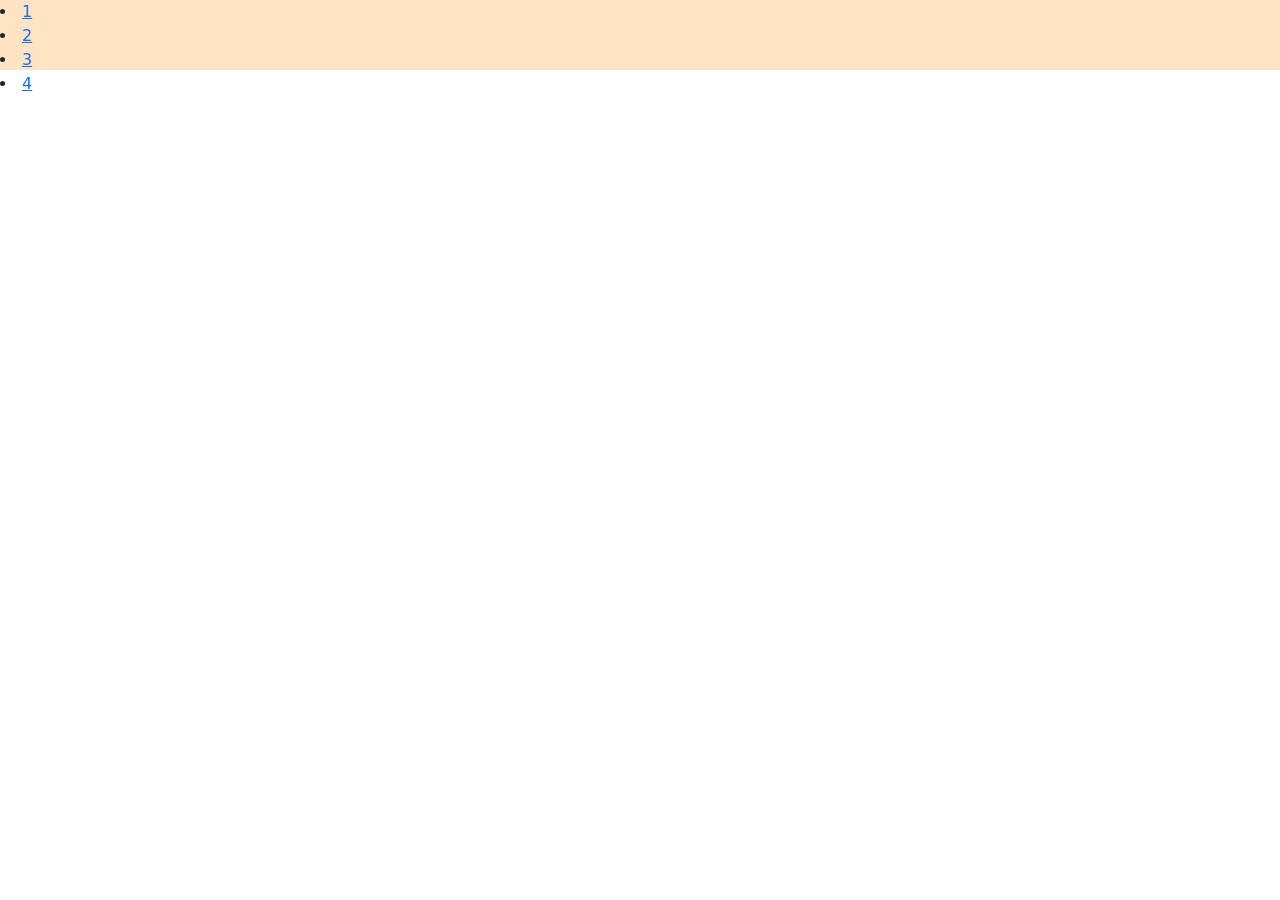
==== index.html @ 96dc6afb "bootstrap start" ====
<!DOCTYPE html>
<html lang="en">
<head>
    <meta charset="UTF-8">
    <meta name="viewport" content="width=device-width, initial-scale=1.0">
    <title>Document</title>
    <link rel="stylesheet" href="style.css">
    <script src="https://cdn.jsdelivr.net/npm/bootstrap@5.3.8/dist/js/bootstrap.bundle.min.js" integrity="sha384-FKyoEForCGlyvwx9Hj09JcYn3nv7wiPVlz7YYwJrWVcXK/BmnVDxM+D2scQbITxI" crossorigin="anonymous"></script>
    <link href="https://cdn.jsdelivr.net/npm/bootstrap@5.3.8/dist/css/bootstrap.min.css" rel="stylesheet" integrity="sha384-sRIl4kxILFvY47J16cr9ZwB07vP4J8+LH7qKQnuqkuIAvNWLzeN8tE5YBujZqJLB" crossorigin="anonymous">
</head>
<body>
    <header>
        <li><a href="https://getbootstrap.com/"> 1</a></li>
        <li><a href=""> 2</a></li>
        <li><a href="">3</a></li>
        <li><a href="">4</a></li>
    </header>
    <section></section>
    <footer></footer>
</body>
</html>
---- style.css ----
body  {
    margin: 0;
}

header { background-color: bisque;
    width: 100%;
    height: 70px;

}
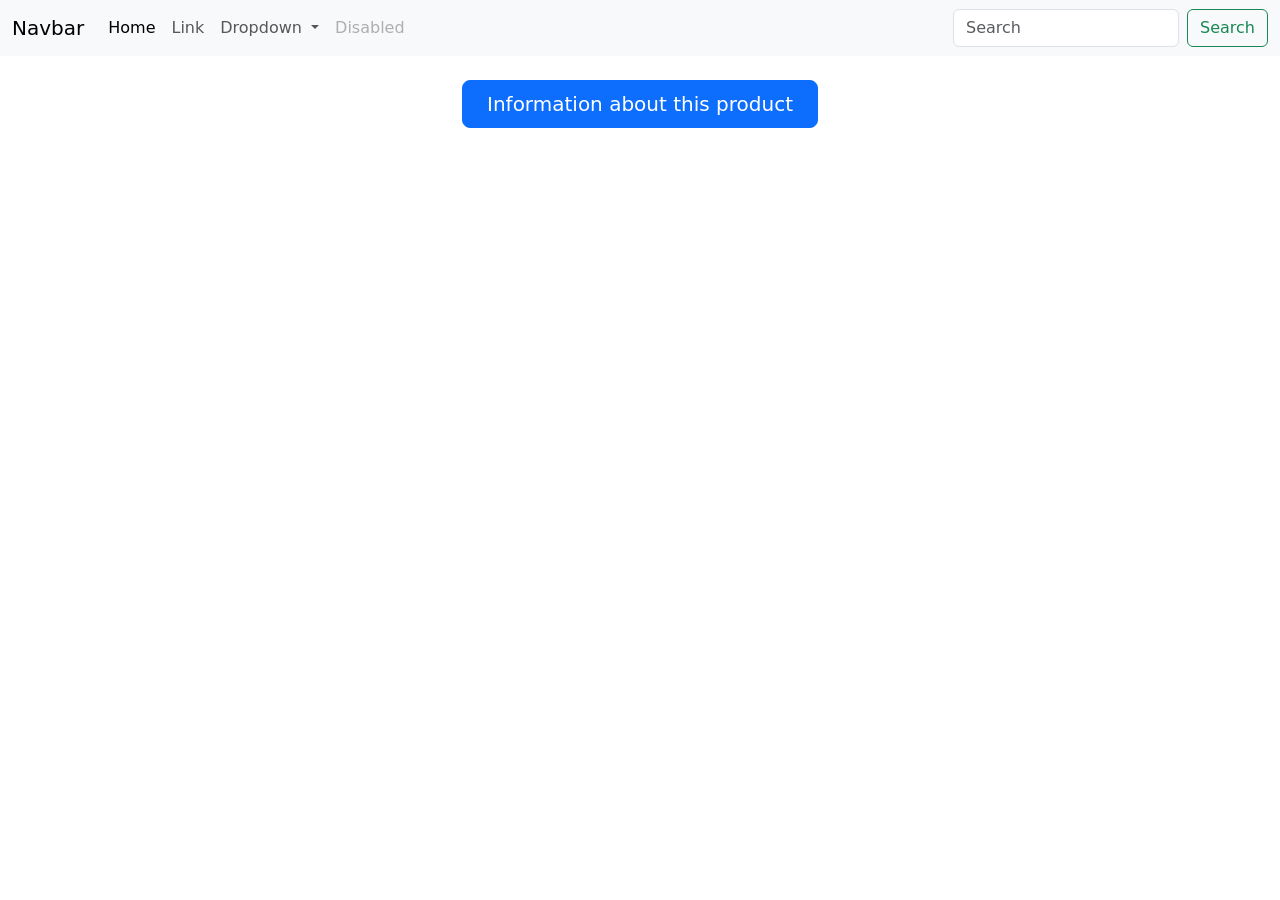
==== commit ddb325ad: "hero section" ====
--- a/index.html
+++ b/index.html
@@ -9,11 +9,54 @@
     <link href="https://cdn.jsdelivr.net/npm/bootstrap@5.3.8/dist/css/bootstrap.min.css" rel="stylesheet" integrity="sha384-sRIl4kxILFvY47J16cr9ZwB07vP4J8+LH7qKQnuqkuIAvNWLzeN8tE5YBujZqJLB" crossorigin="anonymous">
 </head>
 <body>
+
+<nav class="navbar navbar-expand-lg bg-body-tertiary sticky-top">
+  <div class="container-fluid">
+    <a class="navbar-brand" href="#">Navbar</a>
+    <button class="navbar-toggler" type="button" data-bs-toggle="collapse" data-bs-target="#navbarSupportedContent" aria-controls="navbarSupportedContent" aria-expanded="false" aria-label="Toggle navigation">
+      <span class="navbar-toggler-icon"></span>
+    </button>
+    <div class="collapse navbar-collapse" id="navbarSupportedContent">
+      <ul class="navbar-nav me-auto mb-2 mb-lg-0">
+        <li class="nav-item">
+          <a class="nav-link active" aria-current="page" href="#">Home</a>
+        </li>
+        <li class="nav-item">
+          <a class="nav-link" href="#">Link</a>
+        </li>
+        <li class="nav-item dropdown">
+          <a class="nav-link dropdown-toggle" href="#" role="button" data-bs-toggle="dropdown" aria-expanded="false">
+            Dropdown
+          </a>
+          <ul class="dropdown-menu">
+            <li><a class="dropdown-item" href="#">Action</a></li>
+            <li><a class="dropdown-item" href="#">Another action</a></li>
+            <li><hr class="dropdown-divider"></li>
+            <li><a class="dropdown-item" href="#">Something else here</a></li>
+          </ul>
+        </li>
+        <li class="nav-item">
+          <a class="nav-link disabled" aria-disabled="true">Disabled</a>
+        </li>
+      </ul>
+      <form class="d-flex" role="search">
+        <input class="form-control me-2" type="search" placeholder="Search" aria-label="Search"/>
+        <button class="btn btn-outline-success" type="submit">Search</button>
+      </form>
+    </div>
+  </div>
+</nav>
+
+
     <header>
-        <li><a href="https://getbootstrap.com/"> 1</a></li>
-        <li><a href=""> 2</a></li>
-        <li><a href="">3</a></li>
-        <li><a href="">4</a></li>
+        <div class="text-center">
+            <img class="d-block mx-auto mb-4" src="/src/hero_boat.png" alt="" width="99%" height="auto">
+            <div class="col-lg-6 mx-auto">
+              <div class="d-grid gap-2 d-sm-flex justify-content-sm-center">
+                <button type="button" class="btn btn-primary btn-lg px-4 gap-3">Information about this product</button>
+              </div>
+            </div>
+          </div>
     </header>
     <section></section>
     <footer></footer>
--- a/style.css
+++ b/style.css
@@ -1,9 +1,7 @@
-body  {
-    margin: 0;
+body{
+    margin: 0%;
 }
 
-header { background-color: bisque;
-    width: 100%;
-    height: 70px;
-
+.nav{
+    position: sticky;
 }
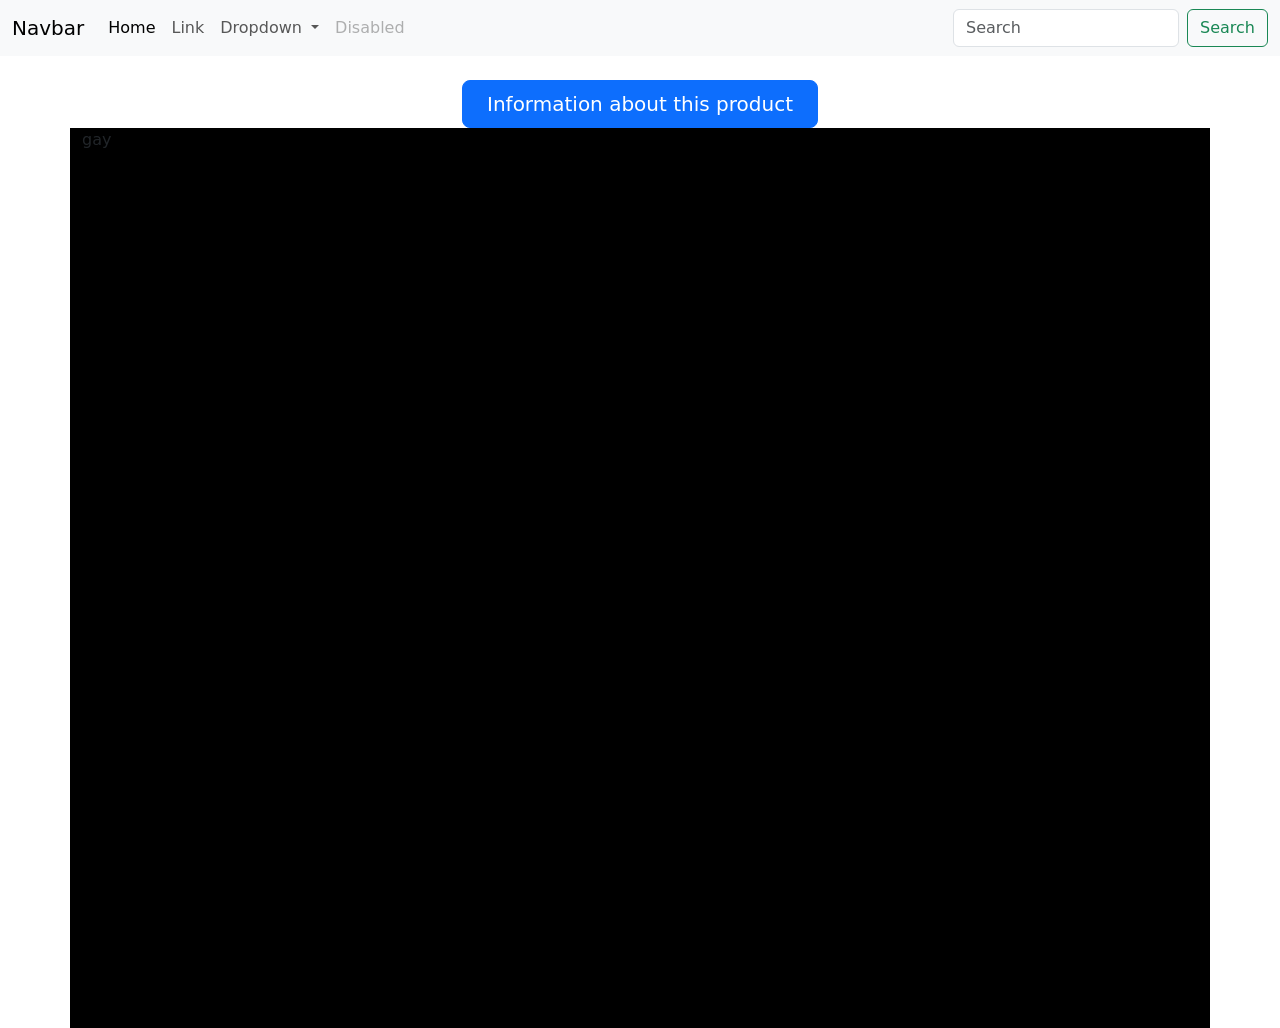
==== commit 874e5835: "grid opening" ====
--- a/index.html
+++ b/index.html
@@ -58,6 +58,10 @@
             </div>
           </div>
     </header>
+<div class="container">
+ gay
+</div>
+
     <section></section>
     <footer></footer>
 </body>
--- a/style.css
+++ b/style.css
@@ -4,4 +4,10 @@
 
 .nav{
     position: sticky;
+}
+
+.container{
+background: black;
+width: 100%;
+height: 100vh;
 }
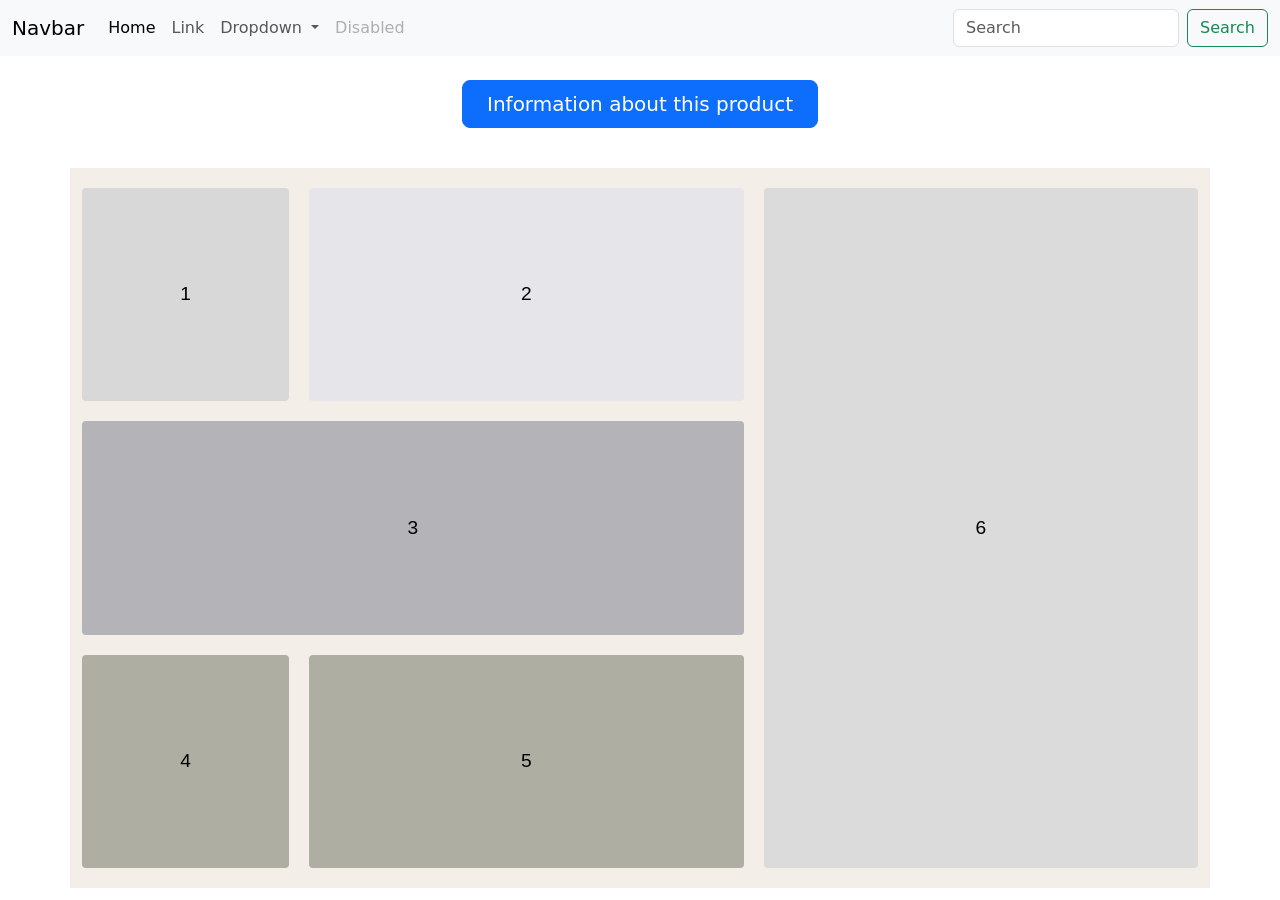
==== commit 97159f1e: "grid finish" ====
--- a/index.html
+++ b/index.html
@@ -58,9 +58,17 @@
             </div>
           </div>
     </header>
-<div class="container">
- gay
-</div>
+    <div>
+        <p style="color: white;">d</p>
+    </div>
+    <div class="container">
+        <div class="item">1</div>
+        <div class="item">2</div>
+        <div class="item">3</div>
+        <div class="item">4</div>
+        <div class="item">5</div>
+        <div class="item">6</div>
+       </div>
 
     <section></section>
     <footer></footer>
--- a/style.css
+++ b/style.css
@@ -1,13 +1,73 @@
-body{
-    margin: 0%;
+body {
+    margin: 0; /* Changed 0% to 0, standard practice for zero values */
 }
 
-.nav{
+.nav {
     position: sticky;
+    top: 0; /* Sticky needs a top, bottom, left, or right value to work */
 }
 
-.container{
-background: black;
-width: 100%;
-height: 100vh;
-}+/* Container instellingen voor het Grid */
+.container {
+    background-color: #f4eee8; /* De lichte achtergrondkleur uit de afbeelding */
+    width: 100%;
+    min-height: 80vh; /* Flexibele hoogte in plaats van vaste 100vh */
+    padding: 20px;
+    gap: 20px; /* Ruimte tussen de kaarten */
+
+    display: grid;
+    /* 3 gelijke kolommen links + 2 kolommen breedte voor het grote rechter blok = 5 kolommen */
+    grid-template-columns: repeat(3, 1fr) repeat(2, 1fr); 
+    grid-template-rows: repeat(3, 1fr); 
+}
+
+/* Algemene styling voor de grid items */
+.item {
+    background-color: #d1d1d6; /* Standaard grijze kleur van de blokken */
+    border-radius: 4px; /* Subtiele afronding zoals in de foto */
+    display: flex;
+    align-items: center;
+    justify-content: center;
+    font-family: sans-serif;
+    font-size: 1.2rem;
+    color: #000;
+    padding: 20px;
+}
+
+/* Specifieke posities per item (overeenkomend met jouw HTML 1 t/m 6) */
+
+.item:nth-child(1) { /* sales korting */
+    grid-column: 1 / 2;
+    grid-row: 1 / 2;
+    background-color: #d8d8d8;
+}
+
+.item:nth-child(2) { /* Leeg blok naast sales korting */
+    grid-column: 2 / 4;
+    grid-row: 1 / 2;
+    background-color: #e5e5ea;
+}
+
+.item:nth-child(3) { /* info over product */
+    grid-column: 1 / 4;
+    grid-row: 2 / 3;
+    background-color: #b4b4b8;
+}
+
+.item:nth-child(4) { /* Linksonder blok 1 */
+    grid-column: 1 / 2.5; /* Verdeelt de onderste rij netjes in tweeën */
+    grid-row: 3 / 4;
+    background-color: #aeaea3;
+}
+
+.item:nth-child(5) { /* Linksonder blok 2 */
+    grid-column: 2 / 4;
+    grid-row: 3 / 4;
+    background-color: #aeaea3;
+}
+
+.item:nth-child(6) { /* nieuwste product (Grote rechter blok) */
+    grid-column: 4 / 6;
+    grid-row: 1 / 4; /* Strekt zich uit over alle 3 de rijen */
+    background-color: #dbdbdb;
+}
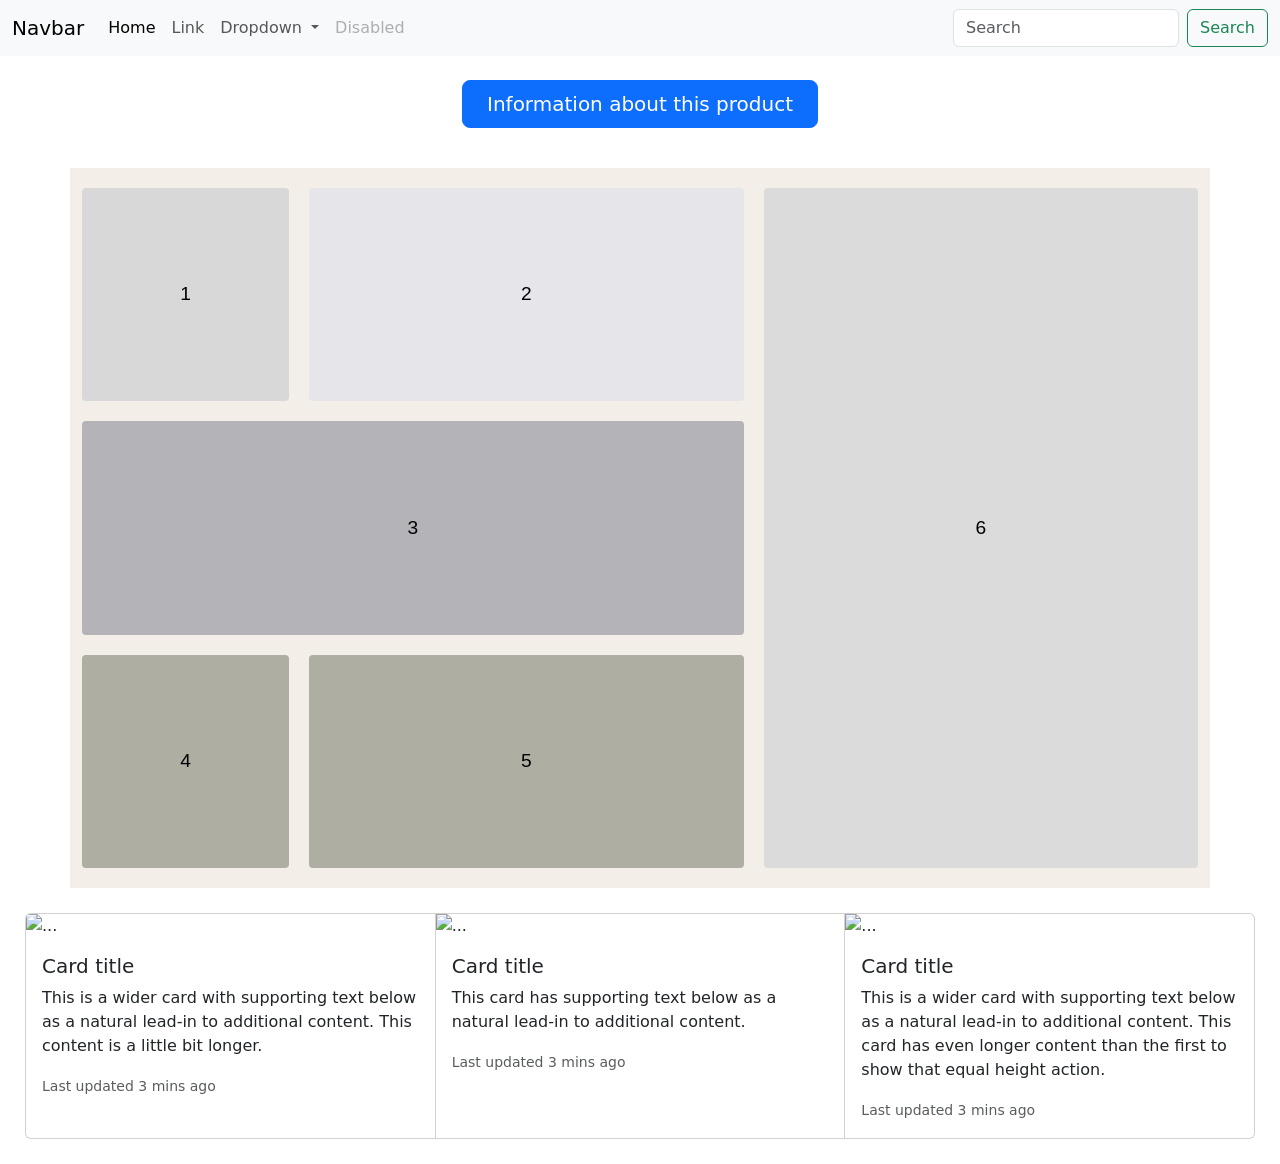
==== commit 370e30f5: "cards" ====
--- a/index.html
+++ b/index.html
@@ -70,6 +70,33 @@
         <div class="item">6</div>
        </div>
 
+       <div class="card-group">
+        <div class="card">
+          <img src="..." class="card-img-top" alt="...">
+          <div class="card-body">
+            <h5 class="card-title">Card title</h5>
+            <p class="card-text">This is a wider card with supporting text below as a natural lead-in to additional content. This content is a little bit longer.</p>
+            <p class="card-text"><small class="text-body-secondary">Last updated 3 mins ago</small></p>
+          </div>
+        </div>
+        <div class="card">
+          <img src="..." class="card-img-top" alt="...">
+          <div class="card-body">
+            <h5 class="card-title">Card title</h5>
+            <p class="card-text">This card has supporting text below as a natural lead-in to additional content.</p>
+            <p class="card-text"><small class="text-body-secondary">Last updated 3 mins ago</small></p>
+          </div>
+        </div>
+        <div class="card">
+          <img src="..." class="card-img-top" alt="...">
+          <div class="card-body">
+            <h5 class="card-title">Card title</h5>
+            <p class="card-text">This is a wider card with supporting text below as a natural lead-in to additional content. This card has even longer content than the first to show that equal height action.</p>
+            <p class="card-text"><small class="text-body-secondary">Last updated 3 mins ago</small></p>
+          </div>
+        </div>
+      </div>
+
     <section></section>
     <footer></footer>
 </body>
--- a/style.css
+++ b/style.css
@@ -71,3 +71,7 @@
     grid-row: 1 / 4; /* Strekt zich uit over alle 3 de rijen */
     background-color: #dbdbdb;
 }
+
+.card-group{
+    padding: 25px;
+}
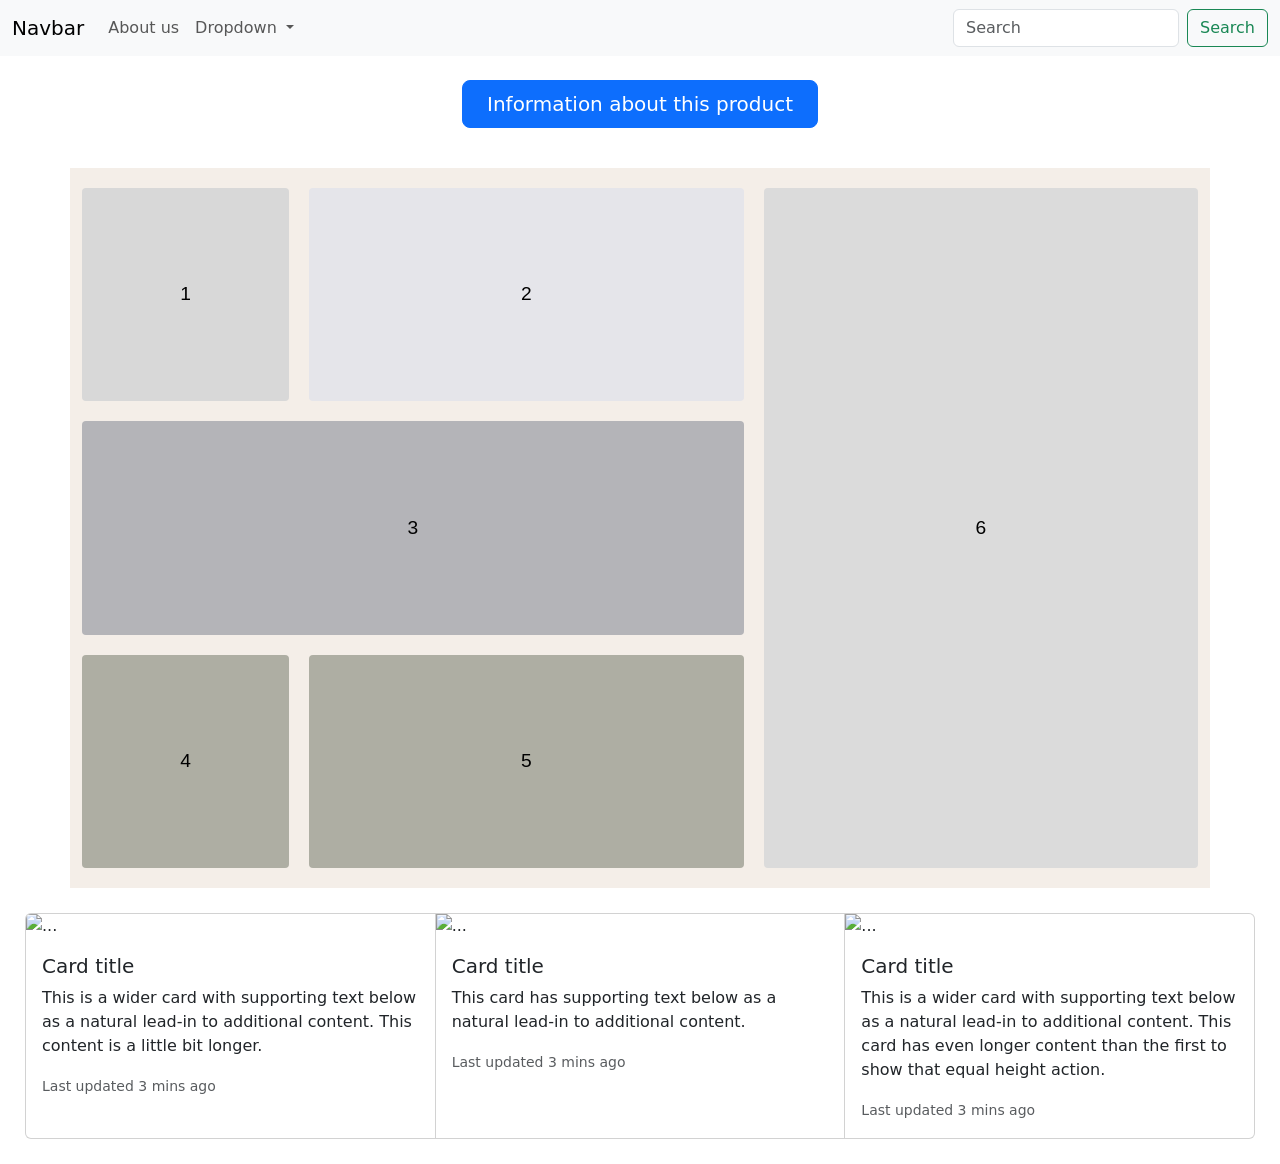
==== commit 475bb6b0: "begin about us" ====
--- a/index.html
+++ b/index.html
@@ -4,7 +4,7 @@
     <meta charset="UTF-8">
     <meta name="viewport" content="width=device-width, initial-scale=1.0">
     <title>Document</title>
-    <link rel="stylesheet" href="style.css">
+    <link rel="stylesheet" href="css/main_page_style.css">
     <script src="https://cdn.jsdelivr.net/npm/bootstrap@5.3.8/dist/js/bootstrap.bundle.min.js" integrity="sha384-FKyoEForCGlyvwx9Hj09JcYn3nv7wiPVlz7YYwJrWVcXK/BmnVDxM+D2scQbITxI" crossorigin="anonymous"></script>
     <link href="https://cdn.jsdelivr.net/npm/bootstrap@5.3.8/dist/css/bootstrap.min.css" rel="stylesheet" integrity="sha384-sRIl4kxILFvY47J16cr9ZwB07vP4J8+LH7qKQnuqkuIAvNWLzeN8tE5YBujZqJLB" crossorigin="anonymous">
 </head>
@@ -12,17 +12,14 @@
 
 <nav class="navbar navbar-expand-lg bg-body-tertiary sticky-top">
   <div class="container-fluid">
-    <a class="navbar-brand" href="#">Navbar</a>
+    <a class="navbar-brand" href="../">Navbar</a>
     <button class="navbar-toggler" type="button" data-bs-toggle="collapse" data-bs-target="#navbarSupportedContent" aria-controls="navbarSupportedContent" aria-expanded="false" aria-label="Toggle navigation">
       <span class="navbar-toggler-icon"></span>
     </button>
     <div class="collapse navbar-collapse" id="navbarSupportedContent">
       <ul class="navbar-nav me-auto mb-2 mb-lg-0">
         <li class="nav-item">
-          <a class="nav-link active" aria-current="page" href="#">Home</a>
-        </li>
-        <li class="nav-item">
-          <a class="nav-link" href="#">Link</a>
+          <a class="nav-link" href="/contact/">About us</a>
         </li>
         <li class="nav-item dropdown">
           <a class="nav-link dropdown-toggle" href="#" role="button" data-bs-toggle="dropdown" aria-expanded="false">
@@ -34,9 +31,6 @@
             <li><hr class="dropdown-divider"></li>
             <li><a class="dropdown-item" href="#">Something else here</a></li>
           </ul>
-        </li>
-        <li class="nav-item">
-          <a class="nav-link disabled" aria-disabled="true">Disabled</a>
         </li>
       </ul>
       <form class="d-flex" role="search">
--- a/css/main_page_style.css
+++ b/css/main_page_style.css
@@ -0,0 +1,77 @@
+body {
+    margin: 0; /* Changed 0% to 0, standard practice for zero values */
+}
+
+.nav {
+    position: sticky;
+    top: 0; /* Sticky needs a top, bottom, left, or right value to work */
+}
+
+/* Container instellingen voor het Grid */
+.container {
+    background-color: #f4eee8; /* De lichte achtergrondkleur uit de afbeelding */
+    width: 100%;
+    min-height: 80vh; /* Flexibele hoogte in plaats van vaste 100vh */
+    padding: 20px;
+    gap: 20px; /* Ruimte tussen de kaarten */
+
+    display: grid;
+    /* 3 gelijke kolommen links + 2 kolommen breedte voor het grote rechter blok = 5 kolommen */
+    grid-template-columns: repeat(3, 1fr) repeat(2, 1fr); 
+    grid-template-rows: repeat(3, 1fr); 
+}
+
+/* Algemene styling voor de grid items */
+.item {
+    background-color: #d1d1d6; /* Standaard grijze kleur van de blokken */
+    border-radius: 4px; /* Subtiele afronding zoals in de foto */
+    display: flex;
+    align-items: center;
+    justify-content: center;
+    font-family: sans-serif;
+    font-size: 1.2rem;
+    color: #000;
+    padding: 20px;
+}
+
+/* Specifieke posities per item (overeenkomend met jouw HTML 1 t/m 6) */
+
+.item:nth-child(1) { /* sales korting */
+    grid-column: 1 / 2;
+    grid-row: 1 / 2;
+    background-color: #d8d8d8;
+}
+
+.item:nth-child(2) { /* Leeg blok naast sales korting */
+    grid-column: 2 / 4;
+    grid-row: 1 / 2;
+    background-color: #e5e5ea;
+}
+
+.item:nth-child(3) { /* info over product */
+    grid-column: 1 / 4;
+    grid-row: 2 / 3;
+    background-color: #b4b4b8;
+}
+
+.item:nth-child(4) { /* Linksonder blok 1 */
+    grid-column: 1 / 2.5; /* Verdeelt de onderste rij netjes in tweeën */
+    grid-row: 3 / 4;
+    background-color: #aeaea3;
+}
+
+.item:nth-child(5) { /* Linksonder blok 2 */
+    grid-column: 2 / 4;
+    grid-row: 3 / 4;
+    background-color: #aeaea3;
+}
+
+.item:nth-child(6) { /* nieuwste product (Grote rechter blok) */
+    grid-column: 4 / 6;
+    grid-row: 1 / 4; /* Strekt zich uit over alle 3 de rijen */
+    background-color: #dbdbdb;
+}
+
+.card-group{
+    padding: 25px;
+}
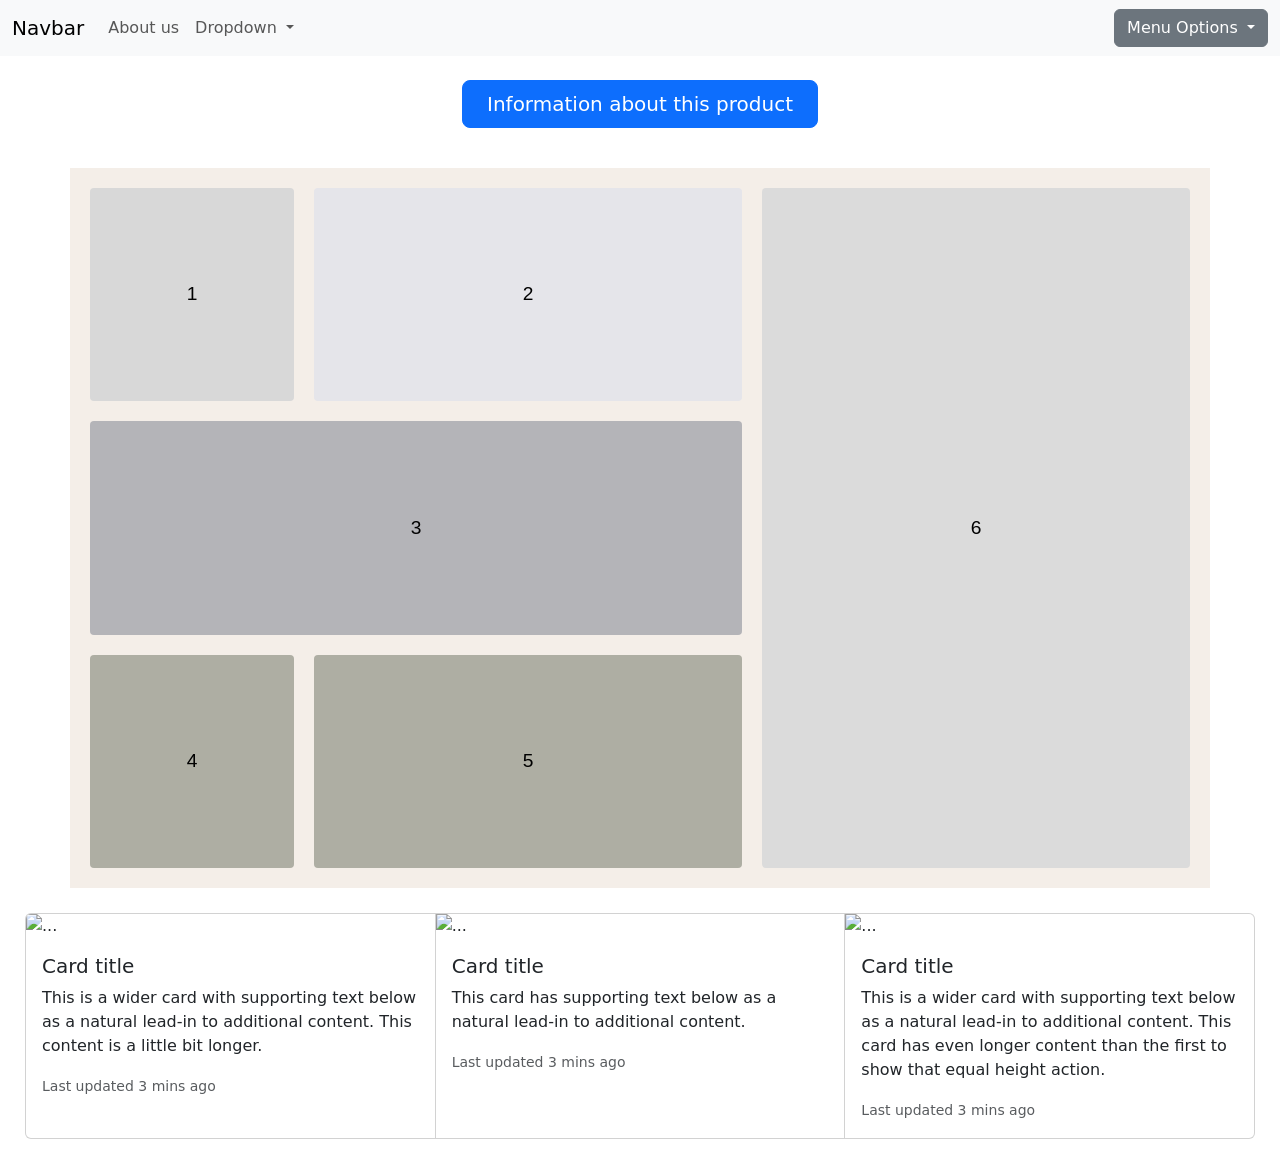
==== commit 32ae47cb: "drop-down menu change" ====
--- a/index.html
+++ b/index.html
@@ -4,94 +4,107 @@
     <meta charset="UTF-8">
     <meta name="viewport" content="width=device-width, initial-scale=1.0">
     <title>Document</title>
+    <link href="https://cdn.jsdelivr.net/npm/bootstrap@5.3.3/dist/css/bootstrap.min.css" rel="stylesheet">
     <link rel="stylesheet" href="css/main_page_style.css">
-    <script src="https://cdn.jsdelivr.net/npm/bootstrap@5.3.8/dist/js/bootstrap.bundle.min.js" integrity="sha384-FKyoEForCGlyvwx9Hj09JcYn3nv7wiPVlz7YYwJrWVcXK/BmnVDxM+D2scQbITxI" crossorigin="anonymous"></script>
-    <link href="https://cdn.jsdelivr.net/npm/bootstrap@5.3.8/dist/css/bootstrap.min.css" rel="stylesheet" integrity="sha384-sRIl4kxILFvY47J16cr9ZwB07vP4J8+LH7qKQnuqkuIAvNWLzeN8tE5YBujZqJLB" crossorigin="anonymous">
+    <script src="https://cdn.jsdelivr.net/npm/bootstrap@5.3.3/dist/js/bootstrap.bundle.min.js" defer></script>
 </head>
 <body>
 
 <nav class="navbar navbar-expand-lg bg-body-tertiary sticky-top">
-  <div class="container-fluid">
-    <a class="navbar-brand" href="../">Navbar</a>
-    <button class="navbar-toggler" type="button" data-bs-toggle="collapse" data-bs-target="#navbarSupportedContent" aria-controls="navbarSupportedContent" aria-expanded="false" aria-label="Toggle navigation">
-      <span class="navbar-toggler-icon"></span>
-    </button>
-    <div class="collapse navbar-collapse" id="navbarSupportedContent">
-      <ul class="navbar-nav me-auto mb-2 mb-lg-0">
-        <li class="nav-item">
-          <a class="nav-link" href="/contact/">About us</a>
-        </li>
-        <li class="nav-item dropdown">
-          <a class="nav-link dropdown-toggle" href="#" role="button" data-bs-toggle="dropdown" aria-expanded="false">
-            Dropdown
-          </a>
-          <ul class="dropdown-menu">
-            <li><a class="dropdown-item" href="#">Action</a></li>
-            <li><a class="dropdown-item" href="#">Another action</a></li>
-            <li><hr class="dropdown-divider"></li>
-            <li><a class="dropdown-item" href="#">Something else here</a></li>
-          </ul>
-        </li>
-      </ul>
-      <form class="d-flex" role="search">
-        <input class="form-control me-2" type="search" placeholder="Search" aria-label="Search"/>
-        <button class="btn btn-outline-success" type="submit">Search</button>
-      </form>
+    <div class="container-fluid">
+        <a class="navbar-brand" href="../">Navbar</a>
+        <button class="navbar-toggler" type="button" data-bs-toggle="collapse" data-bs-target="#navbarSupportedContent" aria-controls="navbarSupportedContent" aria-expanded="false" aria-label="Toggle navigation">
+            <span class="navbar-toggler-icon"></span>
+        </button>
+        <div class="collapse navbar-collapse" id="navbarSupportedContent">
+            <ul class="navbar-nav me-auto mb-2 mb-lg-0">
+                <li class="nav-item">
+                    <a class="nav-link" href="/contact/">About us</a>
+                </li>
+                <li class="nav-item dropdown">
+                    <a class="nav-link dropdown-toggle" href="#" role="button" data-bs-toggle="dropdown" aria-expanded="false">
+                        Dropdown
+                    </a>
+                    <ul class="dropdown-menu">
+                        <li><a class="dropdown-item" href="#">Action</a></li>
+                        <li><a class="dropdown-item" href="#">Another action</a></li>
+                        <li><hr class="dropdown-divider"></li>
+                        <li><a class="dropdown-item" href="#">Something else here</a></li>
+                    </ul>
+                </li>
+            </ul>
+
+            <div class="dropdown custom-fullwidth-dropdown position-static">
+                <button class="btn btn-secondary dropdown-toggle" type="button" data-bs-toggle="dropdown" aria-expanded="false">
+                    Menu Options
+                </button>
+                <div class="dropdown-menu w-100 p-4">
+                    <div class="container-fluid">
+                        <div class="row g-2 align-items-center">
+                            <div class="col-md-3"><a class="dropdown-item text-center rounded bg-light py-2" href="./login">Login</a></div>
+                            <div class="col-md-3"><a class="dropdown-item text-center rounded bg-light py-2" href="#">Register</a></div>
+                            <div class="col-md-4"><input class="form-control" type="text" placeholder="Search.."></div>
+                            <div class="col-md-2"><a class="btn btn-primary w-100" href="#">Search</a></div>
+                        </div>
+                    </div>
+                </div>
+            </div>
+
+        </div>
     </div>
-  </div>
 </nav>
 
 
-    <header>
-        <div class="text-center">
-            <img class="d-block mx-auto mb-4" src="/src/hero_boat.png" alt="" width="99%" height="auto">
-            <div class="col-lg-6 mx-auto">
-              <div class="d-grid gap-2 d-sm-flex justify-content-sm-center">
+<header>
+    <div class="text-center">
+        <img class="d-block mx-auto mb-4" src="/src/hero_boat.png" alt="" width="99%" height="auto">
+        <div class="col-lg-6 mx-auto">
+            <div class="d-grid gap-2 d-sm-flex justify-content-sm-center">
                 <button type="button" class="btn btn-primary btn-lg px-4 gap-3">Information about this product</button>
-              </div>
             </div>
-          </div>
-    </header>
-    <div>
-        <p style="color: white;">d</p>
+        </div>
     </div>
-    <div class="container">
-        <div class="item">1</div>
-        <div class="item">2</div>
-        <div class="item">3</div>
-        <div class="item">4</div>
-        <div class="item">5</div>
-        <div class="item">6</div>
-       </div>
+</header>
+<div>
+    <p style="color: white;">d</p>
+</div>
+<div class="container">
+    <div class="item">1</div>
+    <div class="item">2</div>
+    <div class="item">3</div>
+    <div class="item">4</div>
+    <div class="item">5</div>
+    <div class="item">6</div>
+</div>
 
-       <div class="card-group">
-        <div class="card">
-          <img src="..." class="card-img-top" alt="...">
-          <div class="card-body">
+<div class="card-group">
+    <div class="card">
+        <img src="..." class="card-img-top" alt="...">
+        <div class="card-body">
             <h5 class="card-title">Card title</h5>
             <p class="card-text">This is a wider card with supporting text below as a natural lead-in to additional content. This content is a little bit longer.</p>
             <p class="card-text"><small class="text-body-secondary">Last updated 3 mins ago</small></p>
-          </div>
         </div>
-        <div class="card">
-          <img src="..." class="card-img-top" alt="...">
-          <div class="card-body">
+    </div>
+    <div class="card">
+        <img src="..." class="card-img-top" alt="...">
+        <div class="card-body">
             <h5 class="card-title">Card title</h5>
             <p class="card-text">This card has supporting text below as a natural lead-in to additional content.</p>
             <p class="card-text"><small class="text-body-secondary">Last updated 3 mins ago</small></p>
-          </div>
         </div>
-        <div class="card">
-          <img src="..." class="card-img-top" alt="...">
-          <div class="card-body">
+    </div>
+    <div class="card">
+        <img src="..." class="card-img-top" alt="...">
+        <div class="card-body">
             <h5 class="card-title">Card title</h5>
             <p class="card-text">This is a wider card with supporting text below as a natural lead-in to additional content. This card has even longer content than the first to show that equal height action.</p>
             <p class="card-text"><small class="text-body-secondary">Last updated 3 mins ago</small></p>
-          </div>
         </div>
-      </div>
+    </div>
+</div>
 
-    <section></section>
-    <footer></footer>
+<section></section>
+<footer></footer>
 </body>
 </html>
--- a/css/main_page_style.css
+++ b/css/main_page_style.css
@@ -1,30 +1,29 @@
 body {
-    margin: 0; /* Changed 0% to 0, standard practice for zero values */
+    margin: 0;
 }
 
 .nav {
     position: sticky;
-    top: 0; /* Sticky needs a top, bottom, left, or right value to work */
+    top: 0;
 }
 
 /* Container instellingen voor het Grid */
 .container {
-    background-color: #f4eee8; /* De lichte achtergrondkleur uit de afbeelding */
+    background-color: #f4eee8;
     width: 100%;
-    min-height: 80vh; /* Flexibele hoogte in plaats van vaste 100vh */
+    min-height: 80vh;
     padding: 20px;
-    gap: 20px; /* Ruimte tussen de kaarten */
+    gap: 20px;
 
     display: grid;
-    /* 3 gelijke kolommen links + 2 kolommen breedte voor het grote rechter blok = 5 kolommen */
-    grid-template-columns: repeat(3, 1fr) repeat(2, 1fr); 
-    grid-template-rows: repeat(3, 1fr); 
+    grid-template-columns: repeat(3, 1fr) repeat(2, 1fr);
+    grid-template-rows: repeat(3, 1fr);
 }
 
 /* Algemene styling voor de grid items */
 .item {
-    background-color: #d1d1d6; /* Standaard grijze kleur van de blokken */
-    border-radius: 4px; /* Subtiele afronding zoals in de foto */
+    background-color: #d1d1d6;
+    border-radius: 4px;
     display: flex;
     align-items: center;
     justify-content: center;
@@ -34,44 +33,76 @@
     padding: 20px;
 }
 
-/* Specifieke posities per item (overeenkomend met jouw HTML 1 t/m 6) */
-
-.item:nth-child(1) { /* sales korting */
+/* Specifieke posities per item */
+.item:nth-child(1) {
     grid-column: 1 / 2;
     grid-row: 1 / 2;
     background-color: #d8d8d8;
 }
 
-.item:nth-child(2) { /* Leeg blok naast sales korting */
+.item:nth-child(2) {
     grid-column: 2 / 4;
     grid-row: 1 / 2;
     background-color: #e5e5ea;
 }
 
-.item:nth-child(3) { /* info over product */
+.item:nth-child(3) {
     grid-column: 1 / 4;
     grid-row: 2 / 3;
     background-color: #b4b4b8;
 }
 
-.item:nth-child(4) { /* Linksonder blok 1 */
-    grid-column: 1 / 2.5; /* Verdeelt de onderste rij netjes in tweeën */
+.item:nth-child(4) {
+    grid-column: 1 / 2.5;
     grid-row: 3 / 4;
     background-color: #aeaea3;
 }
 
-.item:nth-child(5) { /* Linksonder blok 2 */
+.item:nth-child(5) {
     grid-column: 2 / 4;
     grid-row: 3 / 4;
     background-color: #aeaea3;
 }
 
-.item:nth-child(6) { /* nieuwste product (Grote rechter blok) */
+.item:nth-child(6) {
     grid-column: 4 / 6;
-    grid-row: 1 / 4; /* Strekt zich uit over alle 3 de rijen */
+    grid-row: 1 / 4;
     background-color: #dbdbdb;
 }
 
-.card-group{
+.card-group {
     padding: 25px;
+}
+
+/* --- New Animated Full Width Dropdown Styles --- */
+
+/* Removes old hover triggers */
+.dropdown-content {
+    display: none;
+}
+
+/* Forces the dropdown contents to stretch 100% across the navbar container */
+.custom-fullwidth-dropdown .dropdown-menu {
+    left: 0 !important;
+    right: 0 !important;
+    top: 100% !important;
+    transform: none !important;
+    margin-top: 0;
+    border-radius: 0 0 8px 8px;
+    border: none;
+    box-shadow: 0px 15px 30px rgba(0,0,0,0.1);
+
+    /* Animation setup */
+    display: block !important;
+    visibility: hidden;
+    opacity: 0;
+    transform: translateY(-10px) !important;
+    transition: opacity 0.3s ease, transform 0.3s ease, visibility 0.3s ease;
+}
+
+/* Animation trigger when Bootstrap applies the .show class on click */
+.custom-fullwidth-dropdown .dropdown-menu.show {
+    visibility: visible;
+    opacity: 1;
+    transform: translateY(0) !important;
 }
